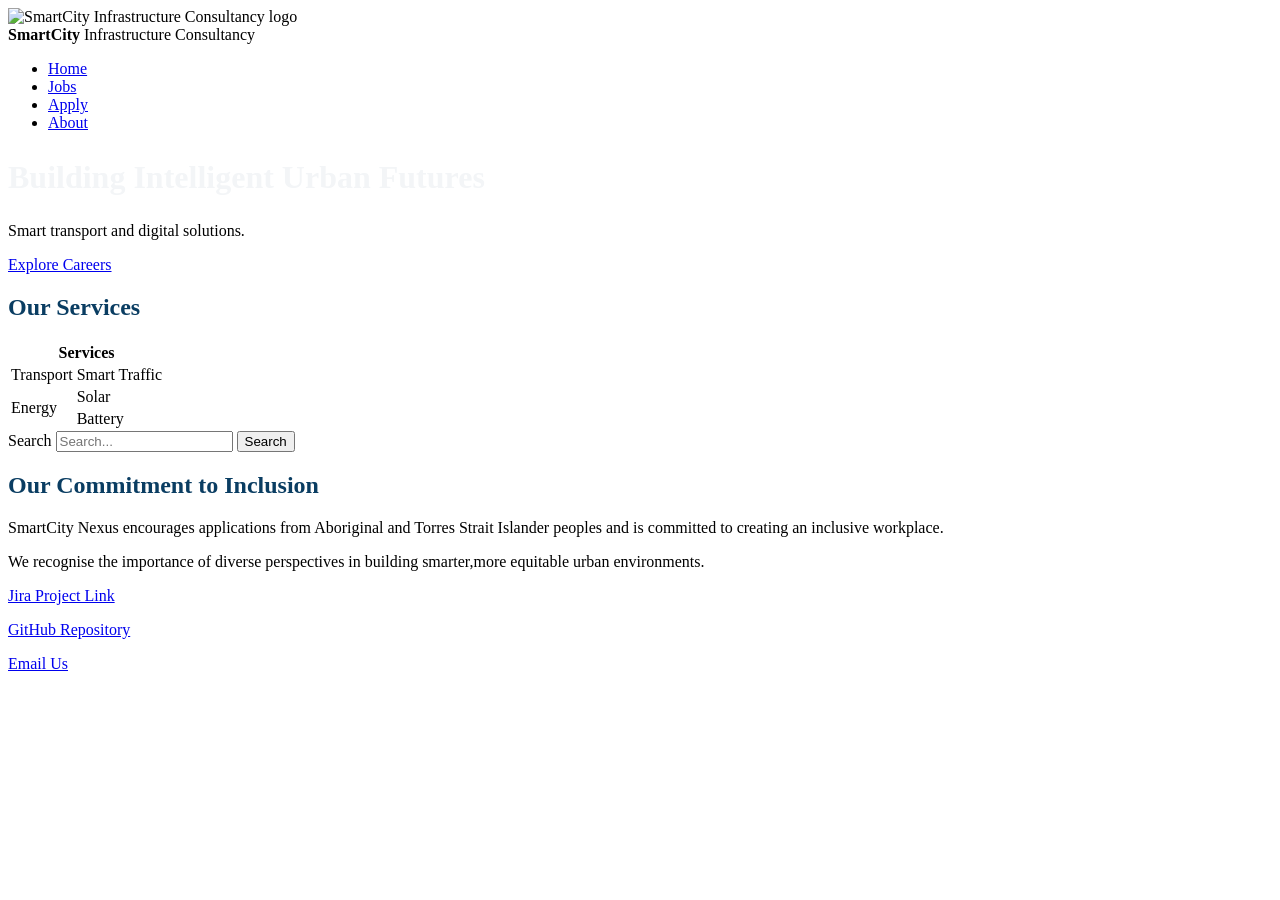
==== index.html @ de6a308f "Copied and moved index.html for GitHub Pages" ====
<!DOCTYPE html>
<html lang="en">
  
<head>
  <meta charset="UTF-8">
  <meta name="viewport" content="width=device-width, initial-scale=1.0">

  <meta name="description" content="G02-Smart City Infrastructure Consultancy website offering smart transport, energy, and digital solutions.">
  <meta name="author" content="Shushmita Barua">

  <title>SmartCity Infrastructure Consultancy</title>

  <link rel="stylesheet" href="style.css">

  <style>
    h2 {
      color: #0a3d62;
    }
  </style>
</head>
<body>
  

<!-- Header -->
<header>

<nav class="navbar">

  <div class="nav-container">

    <!-- LOGO -->
    <div class="logo">
      <img src="images/logo.png" alt="SmartCity Infrastructure Consultancy logo">
      <div class="logo-text">
        <strong>SmartCity</strong>
        <span>Infrastructure Consultancy</span>
      </div>
    </div>

    <!-- MENU -->
    <ul class="navigation-bar">
      <li><a href="../index-page/index.html" class="active">Home</a></li>
      <li><a href="../jobs-page/jobs.html">Jobs</a></li>
      <li><a href="../application-page/apply.html">Apply</a></li>
      <li><a href="../about-page/about.html">About</a></li>
    </ul>

  </div>

</nav>

</header>


<!-- main-->
<main>

  <!--hero section-->
  <section class="hero">
    <div class="overlay">
      <h1 style="color: #f3f5f7; font-size: 32px;">Building Intelligent Urban Futures</h1> <!-- Inline CSS -->
      <p>Smart transport and digital solutions.</p>
      <a href="../jobs-page/jobs.html" class="btn">Explore Careers</a>
    </div>
  </section>

  <!--table-->
  <section>
    <h2>Our Services</h2>
    <table>
  <thead>
    <tr>
      <th colspan="2" scope="col">Services</th>
    </tr>
  </thead>

  <tbody>
    <tr>
      <td>Transport</td>
      <td>Smart Traffic</td>
    </tr>
    <tr>
      <td rowspan="2">Energy</td>
      <td>Solar</td>
    </tr>
    <tr>
      <td>Battery</td>
    </tr>
  </tbody>
</table>
  </section>

  <!--search bar-->
  <div class="search-bar">
<form>
  <label for="search">Search</label>
  <input type="text" id="search" placeholder="Search...">
  <button type="submit">Search</button>
</form>
  </div>


  <!-- acknowledgement of the country-->
<section class="acknowledgement">
 <h2>Our Commitment to Inclusion</h2>
  <p>
    SmartCity Nexus encourages applications from Aboriginal and Torres Strait Islander peoples and is committed to creating an inclusive workplace.
  </p>
  <p>
    We recognise the importance of diverse perspectives in building smarter,more equitable urban environments.
  </p>
</section>

</main>

<!--footer of the page-->
<footer>
  <p><a href="https://cos-10026-assignment-group-2.atlassian.net/jira/software/projects/SCRUM/summary?atlOrigin=eyJpIjoiMjAzY2JkYzZhZTNmNDBkNmJhMTc3MjE3NDM2OTUzNDQiLCJwIjoiaiJ9">Jira Project Link</a></p>
  <p><a href="https://github.com/Namera22/Group2-1030.git">GitHub Repository</a></p>
  <p><a href="mailto:info@smartcity.com">Email Us</a></p>
</footer>

</body>
</html>
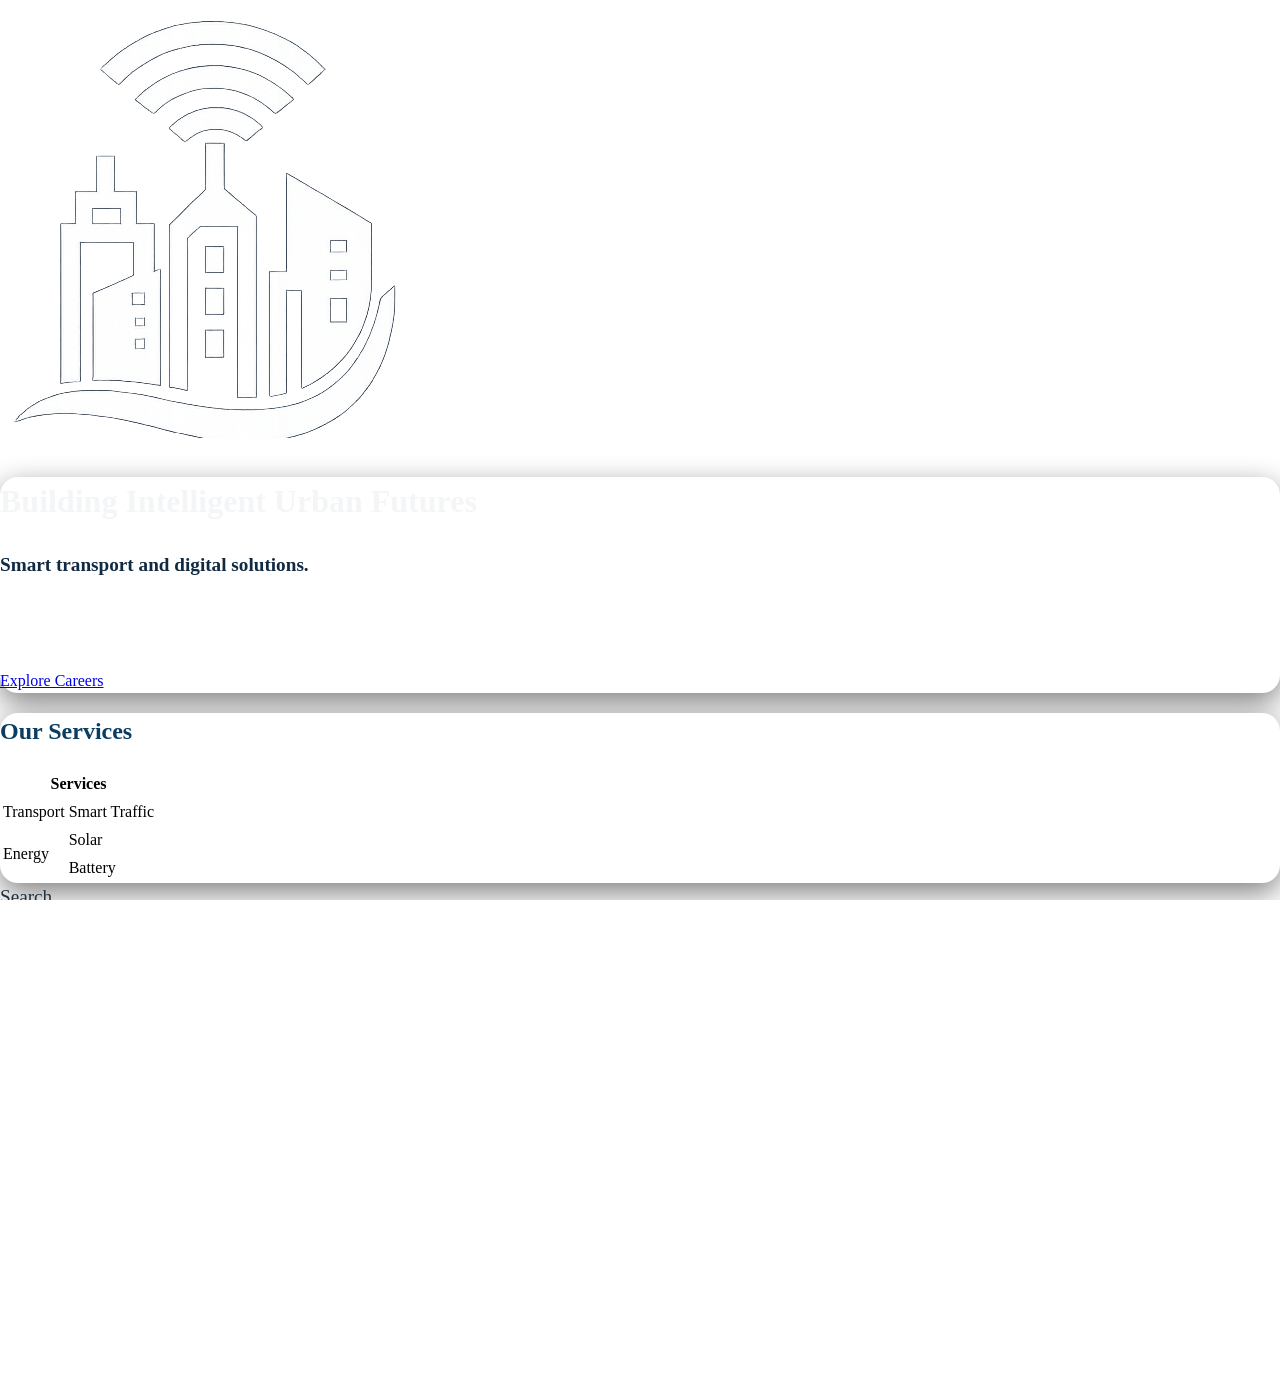
==== commit fd5257e5: "Finishing touches before submission" ====
--- a/index.html
+++ b/index.html
@@ -39,10 +39,10 @@
 
     <!-- MENU -->
     <ul class="navigation-bar">
-      <li><a href="../index-page/index.html" class="active">Home</a></li>
-      <li><a href="../jobs-page/jobs.html">Jobs</a></li>
-      <li><a href="../application-page/apply.html">Apply</a></li>
-      <li><a href="../about-page/about.html">About</a></li>
+      <li><a href="../Group2-1030/index.html" class="active">Home</a></li>
+      <li><a href="../Group2-1030/jobs.html">Jobs</a></li>
+      <li><a href="../Group2-1030/apply.html">Apply</a></li>
+      <li><a href="../Group2-1030/about.html">About</a></li>
     </ul>
 
   </div>
--- a/style.css
+++ b/style.css
@@ -0,0 +1,384 @@
+/*
+filename: James
+
+author: James Heneghan
+
+created: 25/03/2026
+
+last modified: 20/04/2026
+
+description: style sheet for the web technology project of which includes a video. this style sheet is for an application sheet.
+*/
+
+/* Credit: Generative AI (specifically ChatGPT) was used as a support tool during the development of this style sheet, but not to directly generate final answers or complete solutions.
+
+ChatGPT was primarily used to ask questions, clarify concepts, and explore possible approaches while learning how to structure and implement the CSS. It assisted in organising the layout of the style sheet, including suggesting clearer section titles and overall formatting.
+
+When issues arose, such as form elements scrolling within a grid container, ChatGPT was used to explore potential fixes. It suggested approaches such as using overflow-y: auto, which was then tested, understood, and implemented independently.
+
+YouTube was also used as a learning resource for implementing the video background. Credit to Bro Code:
+https://www.youtube.com/watch?v=Ki_0iES2cGI
+
+ChatGPT additionally provided guidance on styling techniques for the video element (such as object-fit), while the overlay text and layering (z-index) were designed and implemented independently.
+*/
+
+
+/* =========================
+   GLOBAL
+========================= */
+
+* {
+    box-sizing: border-box;
+}
+
+/*makes the website smooth when scrolling*/
+html {
+    scroll-behavior: smooth;
+    }
+
+/*default values for and elements in the bodt unless specified otherwise*/
+body {
+    font-family: 'Open Sans', '-apple-system', 'BlinkMacSystemFont', 'Segoe UI', 'Roboto', 'Oxygen', 'Ubuntu', 'Cantarell', 'Helvetica Neue', 'sans-serif';
+    background: #ffffff;
+    line-height: 1.5;
+    margin: 0;
+    padding: 0;
+    height: 100vh;
+}
+
+/*changes the * to red so user notices it is required*/
+.required {
+    color: red;
+    font-weight: 600;
+    font-size: 30px;
+}
+
+/* =========================
+   TYPOGRAPHY
+========================= */
+
+p {
+    color: #102a43;
+    font-size: larger;
+    font-weight: 600;
+    margin-bottom: 7%;
+}
+
+h2 {
+    color: #0a3d62;
+}
+
+label {
+    color: #1e313e;
+    font-size: larger;
+    font-weight: 500;
+}
+
+/* =========================
+   HEADER / HERO
+========================= */
+
+header {
+    width: 100%;
+    height: 50vh;
+    overflow: hidden;
+}
+
+/*size of the hero div*/
+header.hero {
+    position: relative;
+    width: 100%;
+    height: 50vh;
+    overflow: hidden;
+}
+
+/*size of the video class*/
+.video {
+    width: 100%;
+    height: 100%;
+    object-fit: cover;
+    display: block;
+    filter: brightness(40%) hue-rotate(40deg);
+}
+
+.overlay-text {
+    position: absolute;
+    top: 50%;
+    left: 50%;
+    transform: translate(-50%, -50%);
+    z-index: 10;
+    margin: 0;
+    color: white;
+    text-align: center;
+    font-family: 'Open Sans', '-apple-system', 'BlinkMacSystemFont', 'Segoe UI', 'Roboto', 'Oxygen', 'Ubuntu', 'Cantarell', 'Helvetica Neue', 'sans-serif';
+    font-size: clamp(2rem, 8vw, 8rem);
+    font-weight: 900;
+    line-height: 1;
+    width: 90%;
+    text-shadow: 2px 2px 2px black;
+    background: rgba(0, 0, 0, 0.05);
+}
+
+/*style of the text underneath the main overlay*/
+.info {
+    position: absolute;
+    top: 68%;
+    left: 50%;
+    transform: translateX(-50%);
+    z-index: 10;
+    margin: 0;
+    color: white;
+    text-align: center;
+    font-family: 'Open Sans', system-ui, -apple-system, BlinkMacSystemFont, 'Segoe UI', Roboto, Oxygen, Ubuntu, Cantarell, 'Helvetica Neue', sans-serif;
+    /* the clamp allows text size to change without letting text get too small or too large */
+    font-size: clamp(0.9rem, 1.6vw, 1.25rem);
+    font-weight: 800;
+    width: 90%;
+    background: rgba(0, 0, 0, 0.05);
+}
+
+/* =========================
+   PAGE LAYOUT
+========================= */
+
+/* puts the contents of the main chunk in a seperate column away from the progress card.*/
+.page-wrap {
+    /* stops content from becoming too wide on large displays*/  
+    max-width: 1100px;
+    margin: -28px auto 60px;
+    padding: 0 24px;
+    display: flex;
+    gap: 24px;
+    align-items: start;
+}
+
+/*Separates the progress card from the main form*/
+.page-wrap > :first-child {
+    /*says, do not grow, do not shrink, stay 280px*/
+    flex: 0 0 280px;
+}
+
+/*Separates the main form from the progress card*/
+.page-wrap > :last-child {
+    flex: 1;
+    min-width: 0;
+}
+
+/* =========================
+   SECTIONS and CARDS
+========================= */
+
+.progress-card {
+    background: #ffffff;
+    border-radius: 18px;
+    box-shadow: 0 10px 30px rgba(15, 23, 42, 0.08);
+    z-index: 10;
+}
+
+/* making the contents of the page follow you.*/
+.progress-card {
+    padding: 24px;
+    /* causes the contents to follow you throught the page*/
+    position: sticky;
+    top: 90px;
+}
+
+.progress-card a {
+    text-decoration: none;
+    color: inherit;
+}
+
+.progress-card a:hover {
+    color: #0b3d6d;
+}
+
+/*Separates each category of questions into sections for a cleaner design */
+section {
+    background: #ffffff;
+    border-radius: 18px;
+    box-shadow: 0 10px 30px gray;
+    /* ensuring that the form elements are above the header video*/
+    z-index: 10;
+}
+
+.form-section {
+    /* creates a border around the radius of each section at the top*/
+    border-top: 1px solid rgb(255, 255, 255);
+    /* creates a gap between each section*/
+    margin-top: 32px;
+    /* creates space between the heading of each section and the border*/
+    padding-top: 32px;
+    /* creates a border around the radius of the container at the bottom 
+    separating the bottom of the container from the top of the next container*/
+    border-bottom: 1px solid rgb(255, 255, 255);
+    background: #f3f3f3;
+    /* moves details away from the border of the box*/
+    padding:2em;
+}
+
+.section-number {
+    width: 30px;
+    height: 30px;
+    border-radius: 90px;
+    background: #0a3d62;
+    color: #ffffff;
+    font-weight: 700;
+    display:flex;
+    justify-content: center;
+    align-items: center;
+}
+
+/* =========================
+   FORM LAYOUT
+========================= */
+
+/*ple*/
+.form-grid {
+    display: grid;
+    gap: 20px;
+    overflow: visible;
+}
+
+/*causes following information within the class to be seperated into 2 columns */
+.two-column {
+    /*seperates the details into 2 even columns, with columns able to shrink to width of 0, and and maximum 1fr means 1 fraction unit
+    which is 50% as there is only 2 columns */
+    grid-template-columns: repeat(2, minmax(0, 1fr))
+}
+
+.form-elements {
+    display: flex;
+    flex-direction: column;
+    gap: 8px;
+    min-width: 0;
+    margin-bottom: 3px;
+    text-align: center;
+}
+
+.form-elements label {
+    display: flex;
+    justify-content: center;
+    align-items: center;
+    min-height: 44px;
+}
+
+.form-element-1column {
+    .form-elements {
+    display: flex;
+    justify-content: center;
+    gap: 8px;
+    min-width: 0;
+    margin-bottom: 2rem;
+    text-align: center;
+}
+}
+
+/* =========================
+   FORM INPUTS
+========================= */
+
+/* this puts a bubble sort of border on the input box, I did have to use AI to figure out how this works.*/
+input,
+select,
+textarea {
+    width: 100%;
+    box-sizing: border-box;
+    overflow: hidden;
+    padding: 14px 16px;
+    border: 1px solid #232425;
+    border-radius: 12px;
+    background: #ffffff;
+    font: inherit;
+    color: #102a43;
+    text-align: center;
+}
+
+label {
+    cursor: default;
+}
+
+/* =========================
+   RADIO BUTTONS
+========================= */
+
+.radio-option {
+    display: flex;
+    align-items: center;
+    gap: 0.75rem;
+    padding: 0.5rem;
+    border: 2px solid #d0d0d0;
+    border-radius: 12px;
+    cursor: pointer;
+    transition: 0.2s ease;
+}
+
+.radio-option input[type="radio"] {
+    width: 18px;
+    height: 18px;
+    margin: 0;
+}
+
+.radio-option:hover {
+    border-color: #0b3d6d;
+    background-color: #f5f9ff;
+}
+
+.radio-option:has(input[type="radio"]:checked) {
+    background-color: #123d6b;
+    border-color: #123d6b;
+    color: white;
+}
+
+/* =========================
+   CHECKBOX FORMAT
+========================= */
+
+.skills-grid {
+    margin-bottom: 3rem;
+    
+}
+
+checkbox {
+    border-radius: 14px; color: #232425;
+}
+
+
+#otherskills {
+    width: 100%;
+    height: 50%;
+}
+
+/* =========================
+   OVERFLOW / TEXTAREA
+========================= */
+
+/* this stops form elements from scrolling within their grid*/
+/* it works by */
+html, body {
+    overflow-y: auto;
+}
+
+.form-grid,
+.form-grid > * {
+    overflow: visible;
+}
+
+/* =========================
+   FOOTER
+========================= */
+
+.footer-elements a {
+    font-family: Arial, sans-serif;
+    padding: 20px 0;
+    display: block;
+    color: #f4c400;
+    text-decoration: none;
+    font-size: 1rem;
+    font-weight: 400;
+    margin: 0;
+    line-height: 1.2;
+}
+
+footer p {
+    margin: 0;
+}
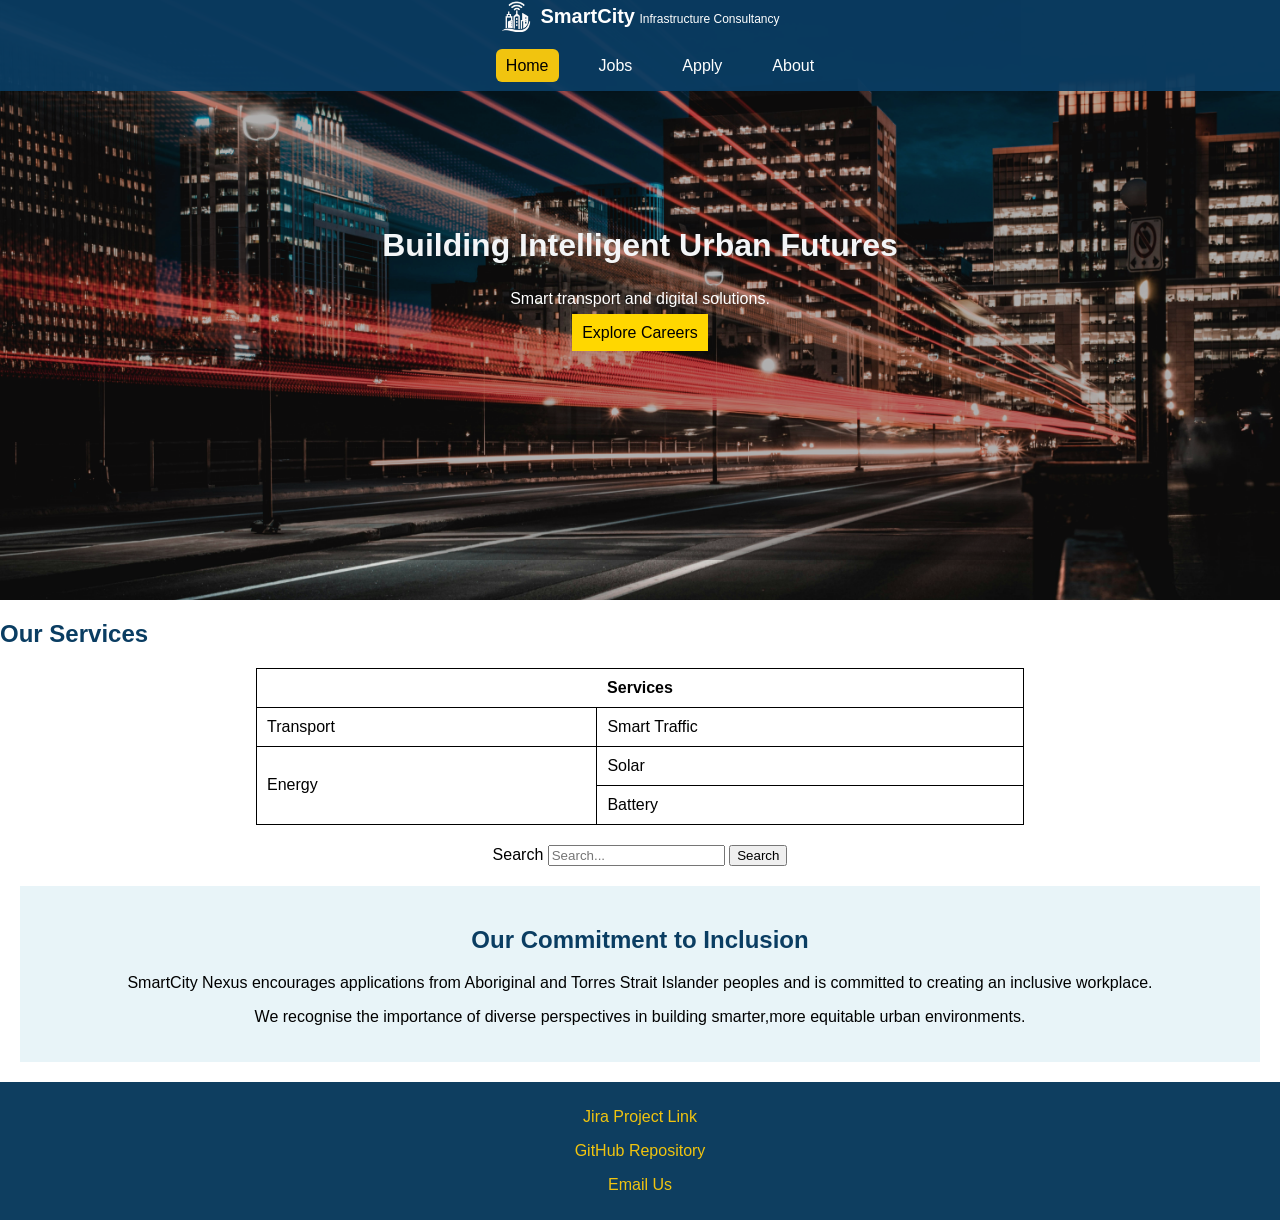
==== commit f5b5272e: "Minor bug fixes for rendering files" ====
--- a/index.html
+++ b/index.html
@@ -10,7 +10,7 @@
 
   <title>SmartCity Infrastructure Consultancy</title>
 
-  <link rel="stylesheet" href="style.css">
+  <link rel="stylesheet" href="index-style.css">
 
   <style>
     h2 {
@@ -39,10 +39,10 @@
 
     <!-- MENU -->
     <ul class="navigation-bar">
-      <li><a href="../Group2-1030/index.html" class="active">Home</a></li>
-      <li><a href="../Group2-1030/jobs.html">Jobs</a></li>
-      <li><a href="../Group2-1030/apply.html">Apply</a></li>
-      <li><a href="../Group2-1030/about.html">About</a></li>
+      <li><a href="index.html" class="active">Home</a></li>
+      <li><a href="jobs.html">Jobs</a></li>
+      <li><a href="apply.html">Apply</a></li>
+      <li><a href="about.html">About</a></li>
     </ul>
 
   </div>
--- a/index-style.css
+++ b/index-style.css
@@ -0,0 +1,149 @@
+/*
+
+filename: index-style.css
+
+author: Shushmita Barua
+
+created: 11/04/2026
+
+last modified: 20/04/2026
+
+description: This CSS file contains the styles for the Smart City Nexuswebsite home page. It includes styles for the navigation bar, hero section, services table, search bar, acknowledgement section, and footer. The design focuses on a clean and modern look with a color scheme that reflects the theme of smart city solutions. The styles are responsive and aim to provide a good user experience across different devices.
+It also contains styles for other pages eg: footer, nav bar styling which i will transfer to separate common style file.
+
+*/
+
+/* style for general body */
+body {
+  font-family: Arial, sans-serif;
+  margin: 0;
+}
+/* NAVBAR */
+.navbar {
+  position: fixed;
+  top: 0;
+  left: 0;
+  width: 100%;
+  z-index: 1000;
+
+  background: rgba(10, 61, 98, 0.95);
+}
+
+/* CENTER EVERYTHING */
+.nav-container {
+  display: flex;
+  flex-direction: column; /* STACK logo + menu */
+  align-items: center;
+  justify-content: center;
+}
+
+/* LOGO */
+.logo {
+  display: flex;
+  align-items: center;
+  gap: 10px;
+  color: white;
+}
+
+.logo img {
+  width: 30px;
+}
+
+.logo-text {
+  text-align: left;
+}
+
+.logo-text strong {
+  color: white;
+  font-size: 20px;
+}
+
+.logo-text span {
+  font-size: 12px;
+}
+
+/* MENU */
+.navigation-bar {
+  list-style: none;
+  display: flex;
+  gap: 30px;
+  margin-top: 25px;
+}
+
+.navigation-bar a {
+  color: white;
+  text-decoration: none;
+  padding: 8px 10px;
+  border-radius: 6px;
+}
+
+.navigation-bar a:hover {
+  background: rgba(255, 255, 255, 0.2);
+}
+
+/* ACTIVE */
+.navigation-bar .active {
+  background: #f1c40f;
+  color: black;
+}
+
+/* styling the hero class*/
+.hero {
+  background-image: url("./images/smartcity.jpg");
+  background-size: cover;
+  height: 600px;
+}
+
+.overlay {
+  background: rgba(16, 12, 12, 0.3);
+  color: white;
+  text-align: center;
+  padding-top: 200px;
+  height: 60%;
+}
+
+/* styling of the button */
+.btn {
+  background: gold;
+  padding: 10px;
+  color: black;
+  text-decoration: none;
+}
+
+/* styling the table */
+table {
+  border-collapse: collapse;
+  margin: 20px auto;
+  width:60%
+}
+
+th, td {
+  border: 1px solid black;
+  padding: 10px;
+}
+
+/* styling the search bar*/
+form {
+  text-align: center;
+}
+
+/* styling the acknowledgement section */
+.acknowledgement {
+  background: #e8f4f8;
+  padding: 20px;
+  margin: 20px;
+  text-align: center;
+}
+
+/* styling the footer */
+footer {
+  background: #0e3e60;
+  color: white;
+  text-align: center;
+  padding: 10px;
+}
+
+footer a {
+    color: #f1c40f;
+    text-decoration: none;
+}
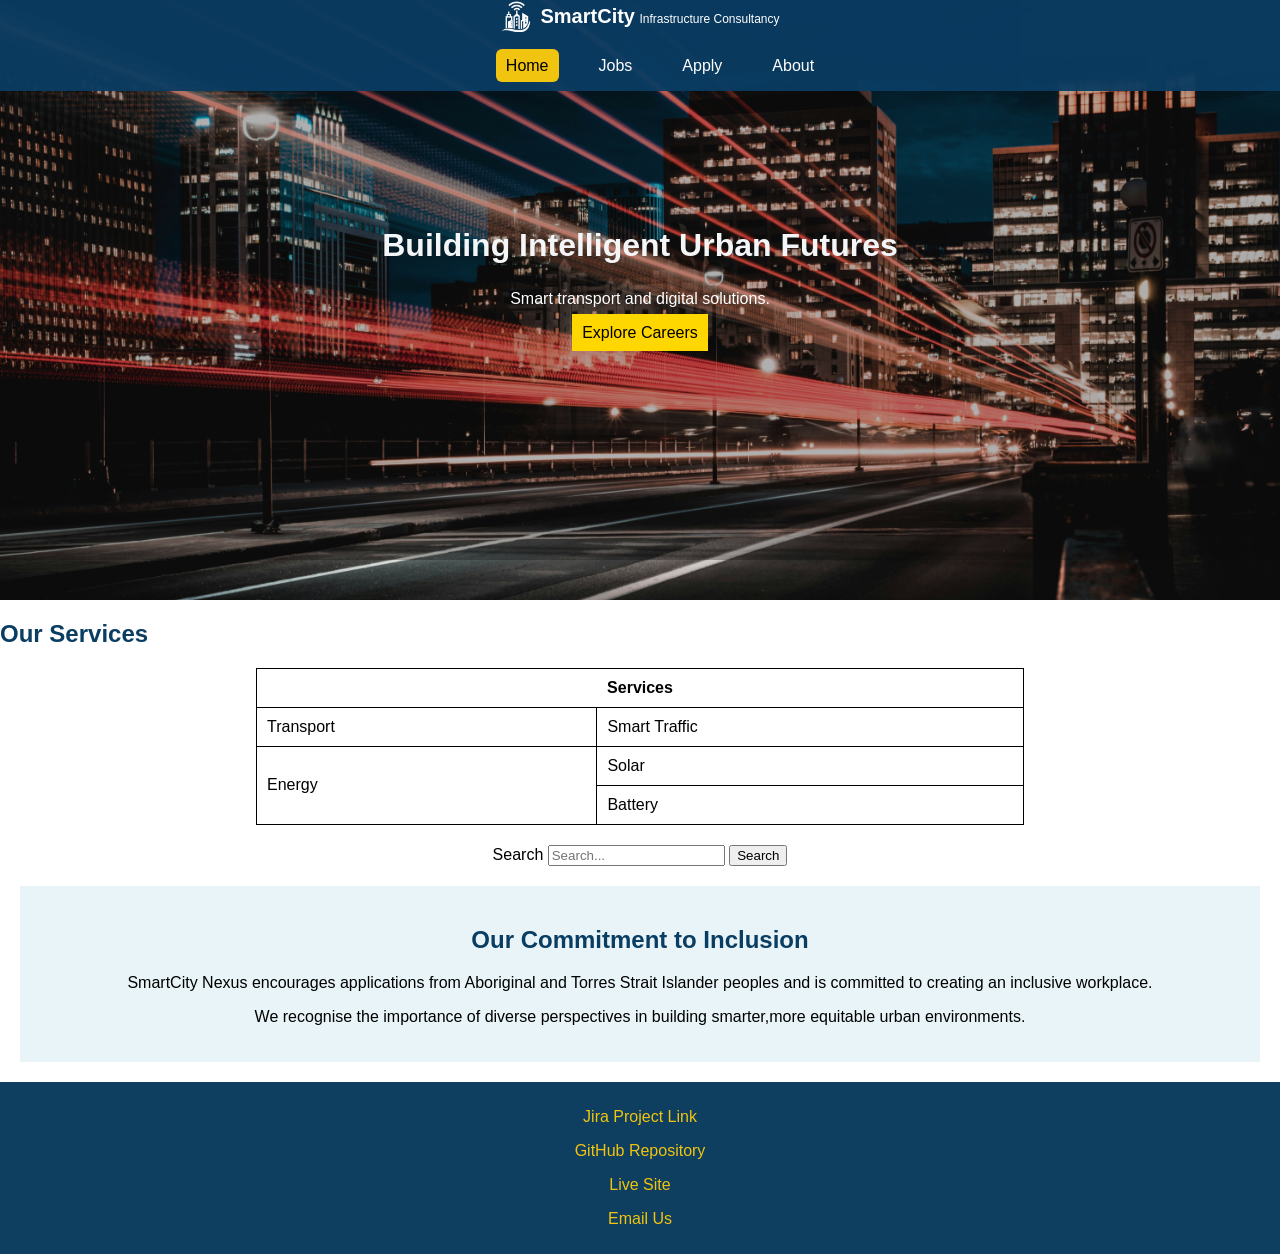
==== commit d4b46b6c: "Added live link of GitHub Pages" ====
--- a/index.html
+++ b/index.html
@@ -117,7 +117,9 @@
 <footer>
   <p><a href="https://cos-10026-assignment-group-2.atlassian.net/jira/software/projects/SCRUM/summary?atlOrigin=eyJpIjoiMjAzY2JkYzZhZTNmNDBkNmJhMTc3MjE3NDM2OTUzNDQiLCJwIjoiaiJ9">Jira Project Link</a></p>
   <p><a href="https://github.com/Namera22/Group2-1030.git">GitHub Repository</a></p>
+  <p><a href="https://namera22.github.io/Group2-1030/">Live Site</a></p>
   <p><a href="mailto:info@smartcity.com">Email Us</a></p>
+
 </footer>
 
 </body>
